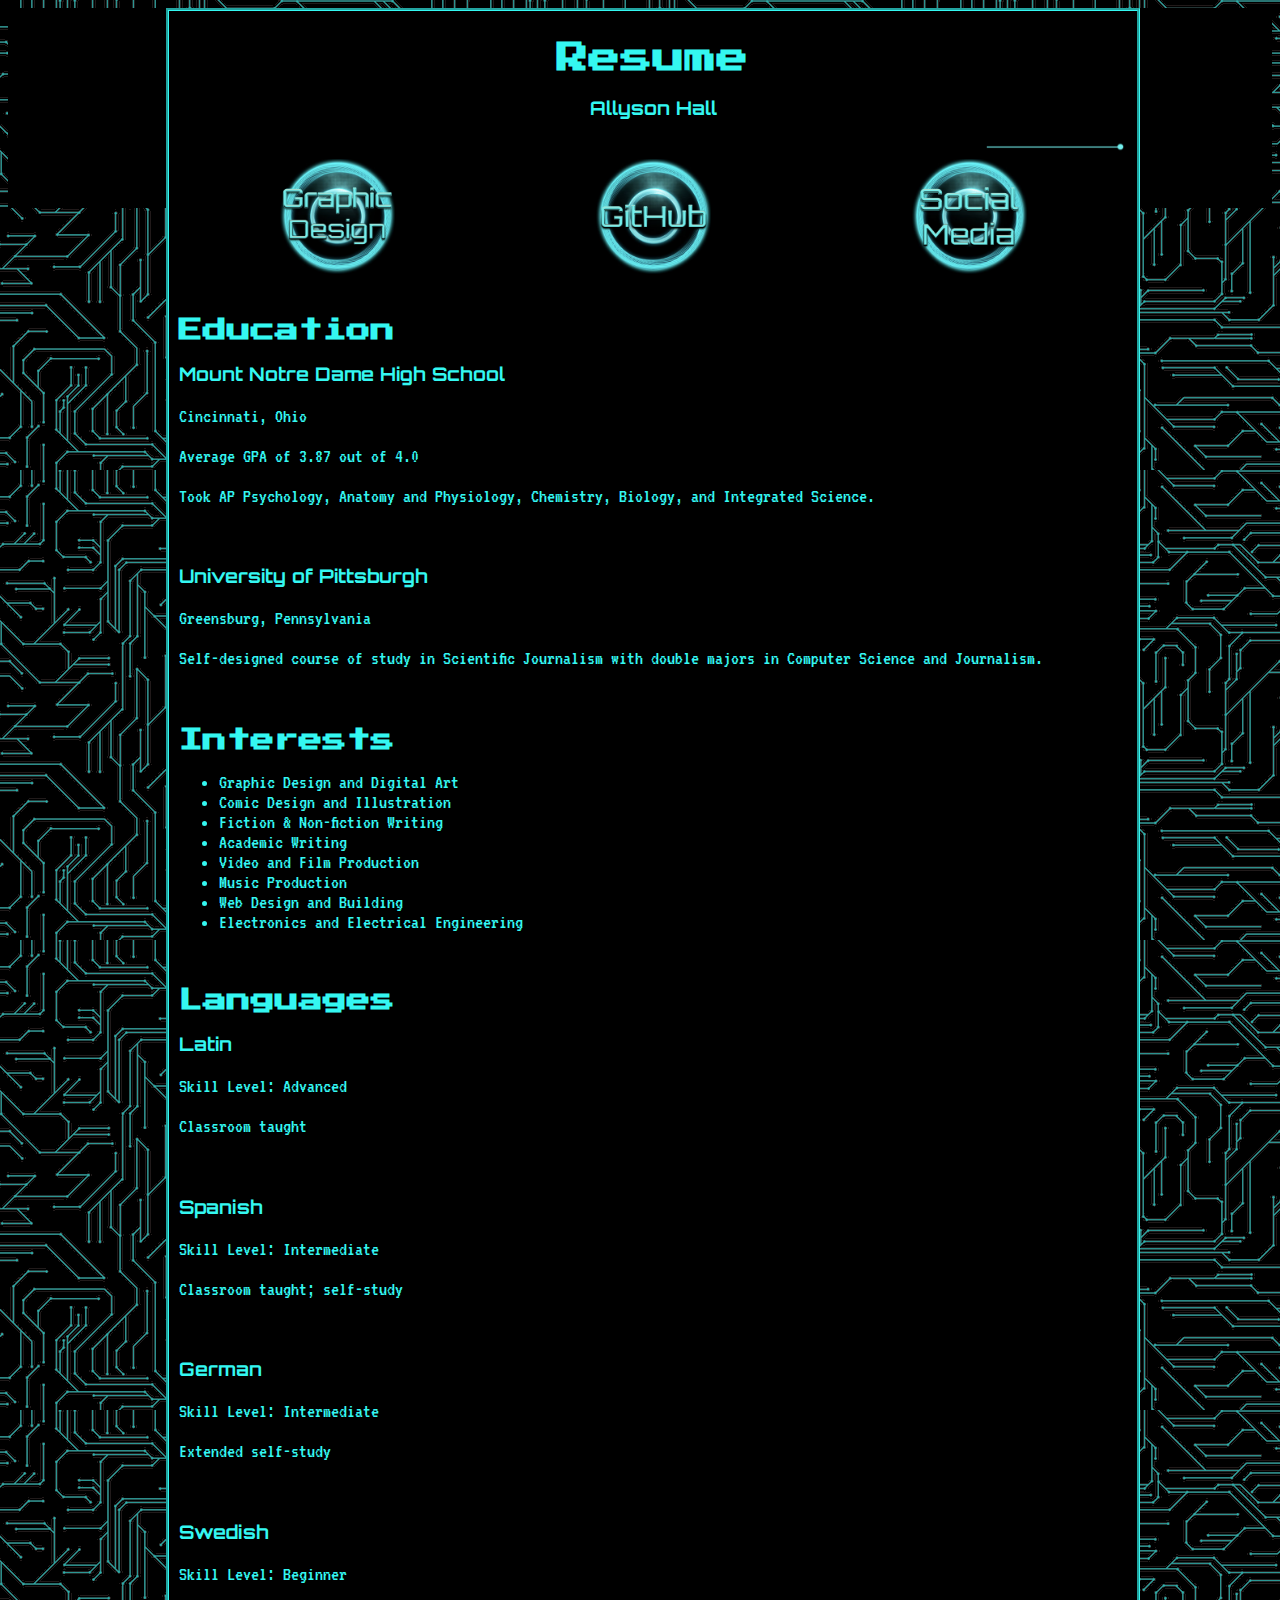
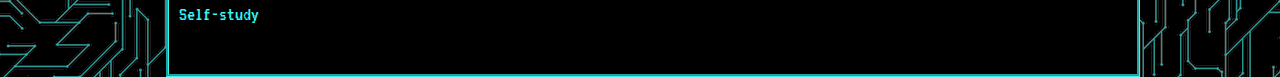
==== WebsiteFiles/resume.html @ 41bd2183 "." ====
<!DOCTYPE html>
<html xmlns="http://www.w3.org/1999/xhtml">
    <head>
        <link rel="stylesheet" type="text/css" href="resume.css" />
        <title>RESUME</title>
        <meta charset="UTF-8" />
        <meta name="viewport" content="width=device-width, initial-scale=1.0" />
        <link rel="stylesheet" type="text/css" href="explain.css" />
    </head>
    <body>
        <div class="container">
            <div class="box">
                <div style="color:#34f7f1" id="header">
                    <h1>Resume</h1>
                    <h3 style="text-align: center;">Allyson Hall</h3>
                </div>
                <img id="spacer" src="spaceranim.gif" />
                <div class="flex-container">
                    <a class="icon" href="http://behance.net/afh19"><img class="discicon" src="resgd.png" /></a>
                    <a class="icon" href="http://github.com/quantum-satire"><img class="discicon" src="resgithub.png"
                         /></a>
                    <a class="icon" href="http://facebook.com/ahall4397"><img class="discicon" src="ressm.png" /></a>
                </div>
                <br />
                <div style="color:#34f7f1">
                    <h2>Education</h2>
                    <h3>Mount Notre Dame High School</h3>
                    <p class="custom">Cincinnati, Ohio</p>
                    <p class="custom">Average GPA of 3.87 out of 4.0</p>
                    <p class="custom">Took AP Psychology, Anatomy and Physiology, Chemistry,
                        Biology, and Integrated Science.</p>
                    <br />
                    <h3>University of Pittsburgh</h3>
                    <p class="custom">Greensburg, Pennsylvania</p>
                    <p class="custom">Self-designed course of study in Scientific Journalism with
                        double majors in Computer Science and Journalism.</p>
                </div>
                <br />
                <div style="color:#34f7f1">
                    <h2>Interests</h2>
                    <ul class="custom">
                        <li>Graphic Design and Digital Art</li>
                        <li>Comic Design and Illustration</li>
                        <li>Fiction &amp; Non-fiction Writing</li>
                        <li>Academic Writing</li>
                        <li>Video and Film Production</li>
                        <li>Music Production</li>
                        <li>Web Design and Building</li>
                        <li>Electronics and Electrical Engineering</li>
                    </ul>
                </div>
                <br />
                <div style="color:#34f7f1">
                    <h2>Languages</h2>
                    <h3>Latin</h3>
                    <p class="custom">Skill Level: Advanced</p>
                    <p class="custom">Classroom taught</p>
                    <br />
                    <h3>Spanish</h3>
                    <p class="custom">Skill Level: Intermediate</p>
                    <p class="custom">Classroom taught; self-study</p>
                    <br />
                    <h3>German</h3>
                    <p class="custom">Skill Level: Intermediate</p>
                    <p class="custom">Extended self-study</p>
                    <br />
                    <h3>Swedish</h3>
                    <p class="custom">Skill Level: Beginner</p>
                    <p class="custom">Self-study</p>
                    <br />
                </div>
            </div>
        </div>
    </body>
</html>
---- WebsiteFiles/resume.css ----
@import url('https://fonts.googleapis.com/css?family=Orbitron|VT323|Press+Start+2P');

.custom{
    font-family: 'VT323', monospace;
}

html{
    background-image: url(repeatbg.png);
    background-repeat: repeat;
}
div.box{
    border: solid 3px #34f7f1;
    border-style: groove;
    width: 100%;
    background-color: black;
    padding: 10px;
    margin: auto;
}
.container{
    width: 75%;
    height: 200px;
    margin: auto;
}
#header{
    width: 100%;
}
body{
    background-color: black;
    font-family: 'Orbitron', sans-serif;
}
h1{
    text-align: center;
    font-family: 'Press Start 2P', cursive;
}
h2{
    text-align: left;
    font-family: 'Press Start 2P', cursive;
}
h3{
    font-family: 'Orbitron', sans-serif;
    text-align: left;
}
p{
    font-family: 'Orbitron', monospace;
    text-align: left;
    font-size: 20px;
}
li{
    font-size: 20px;
}
.flex-container{
    display: flex;
    justify-content: space-around;
    align-items: flex-start;
    flex-direction: row;
}
img.discicon{
    justify-content: center;
    width: 115px;
    height: 115px;
}
#spacer{
    width: 100%;
}
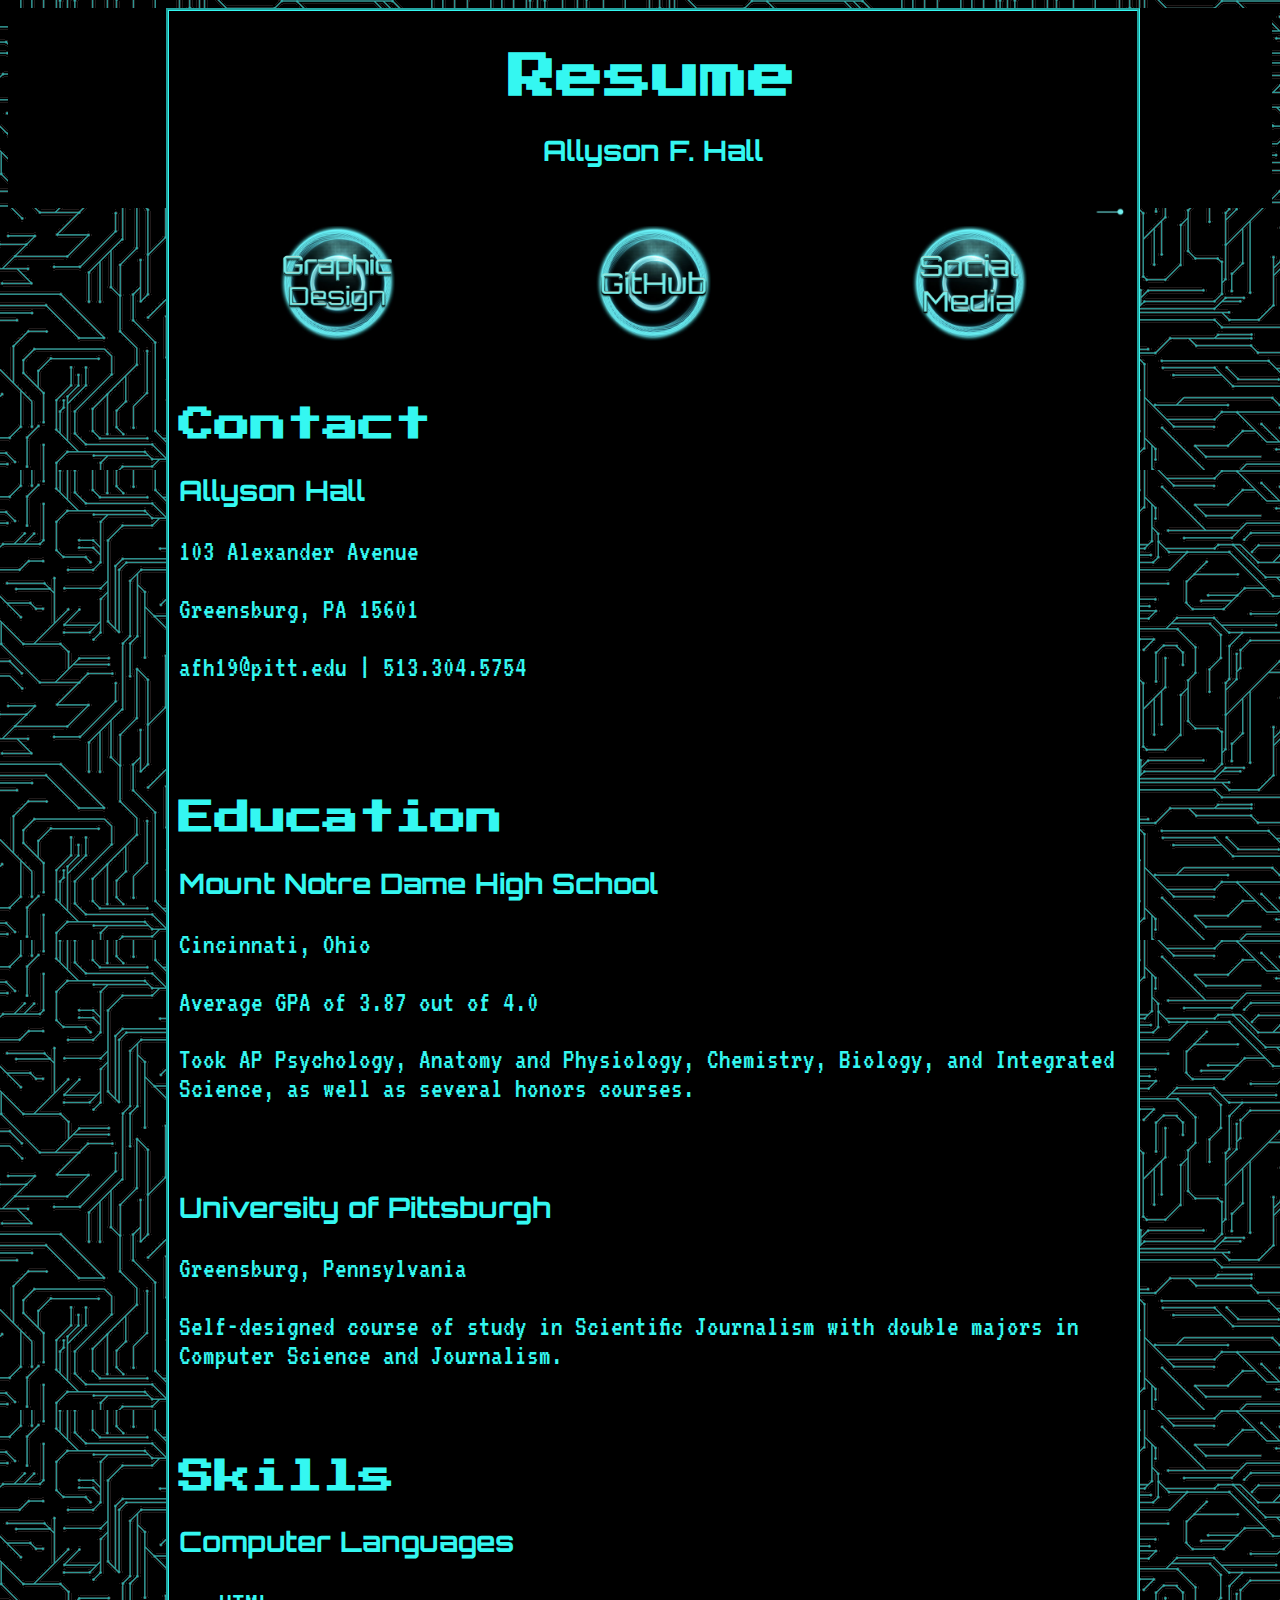
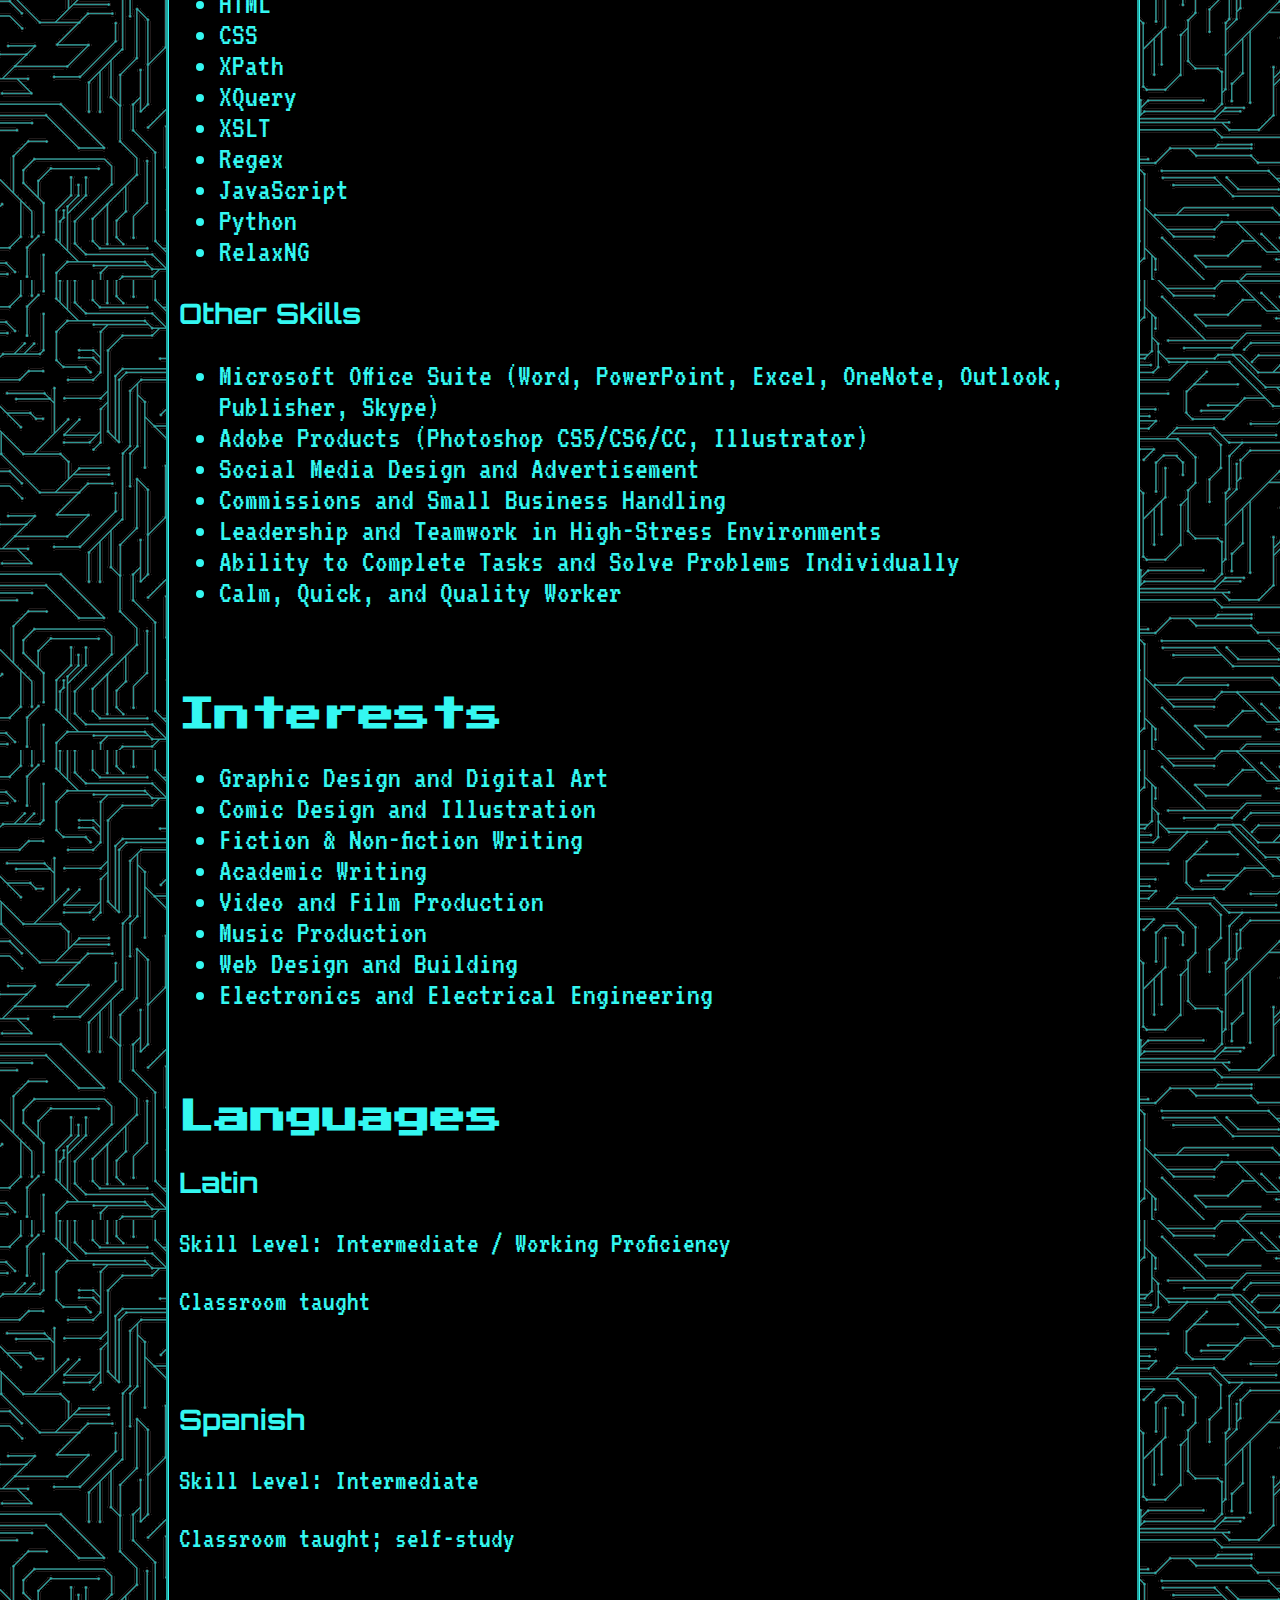
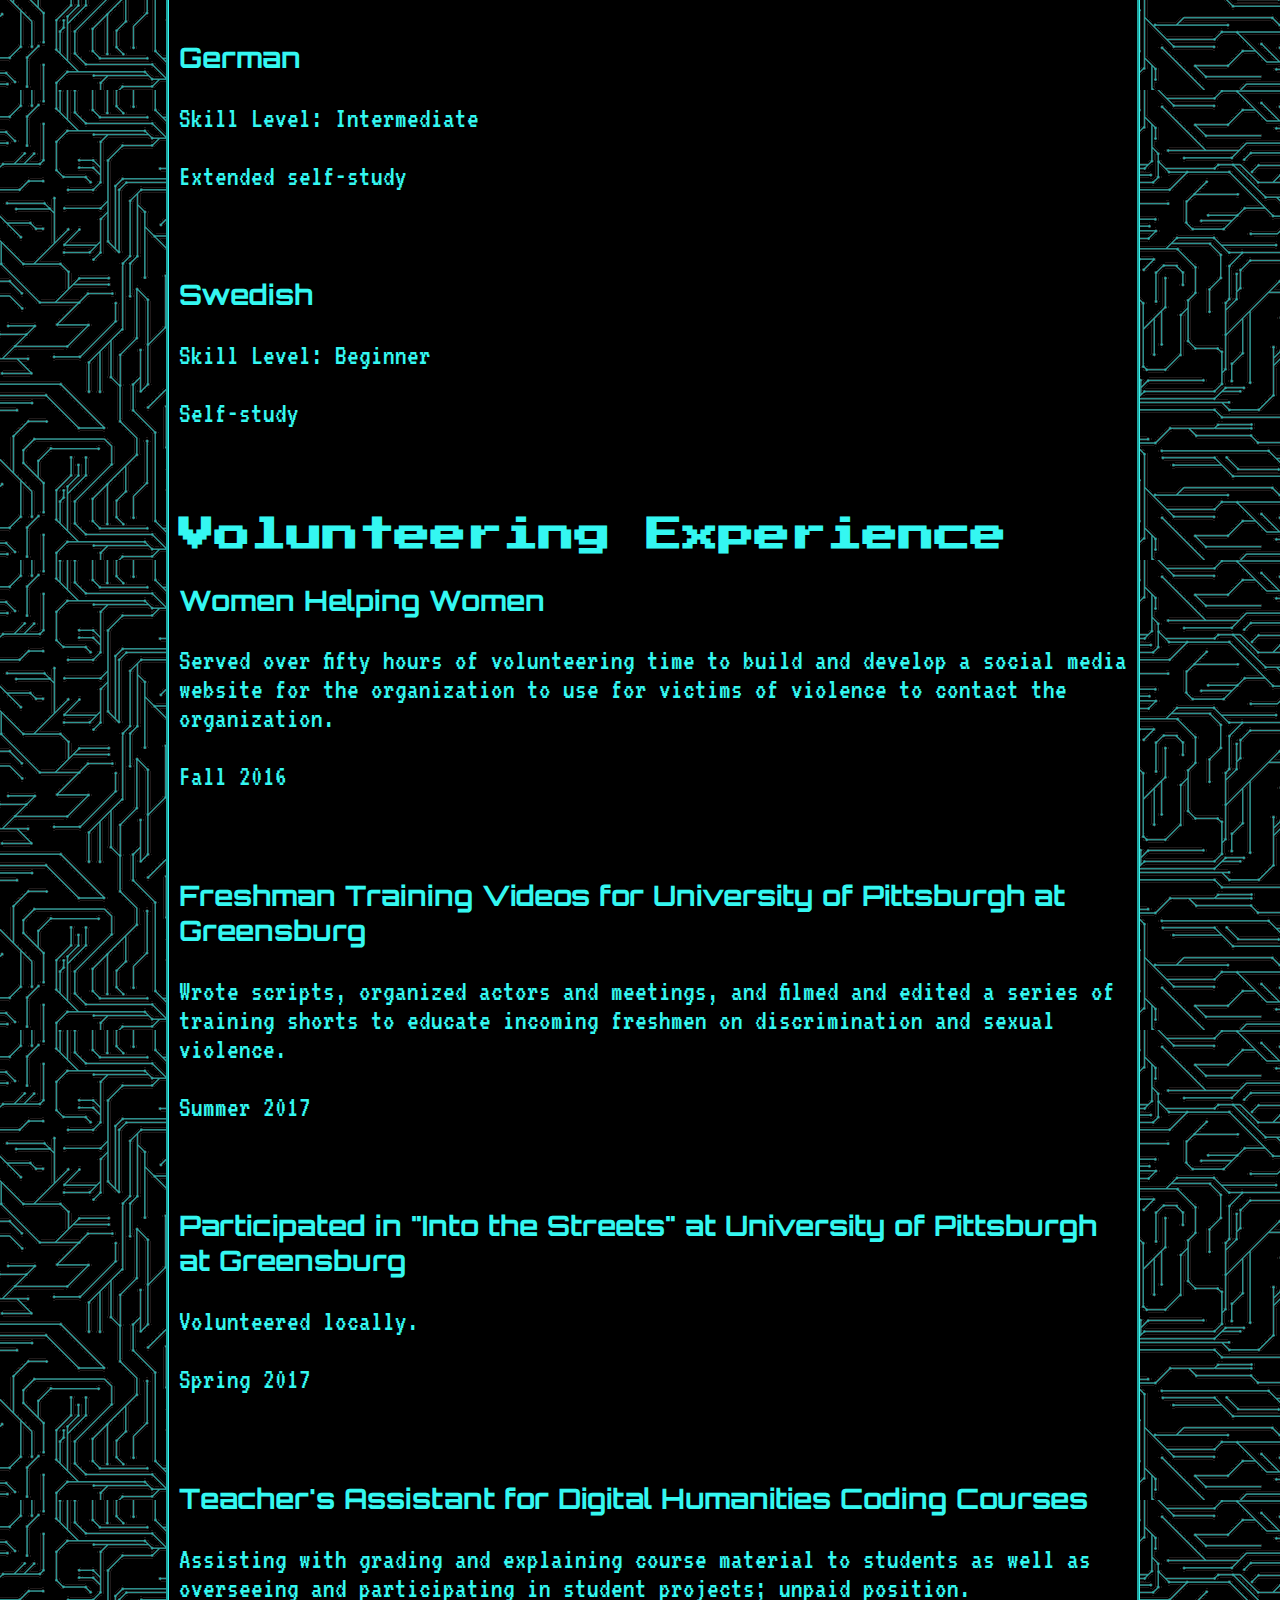
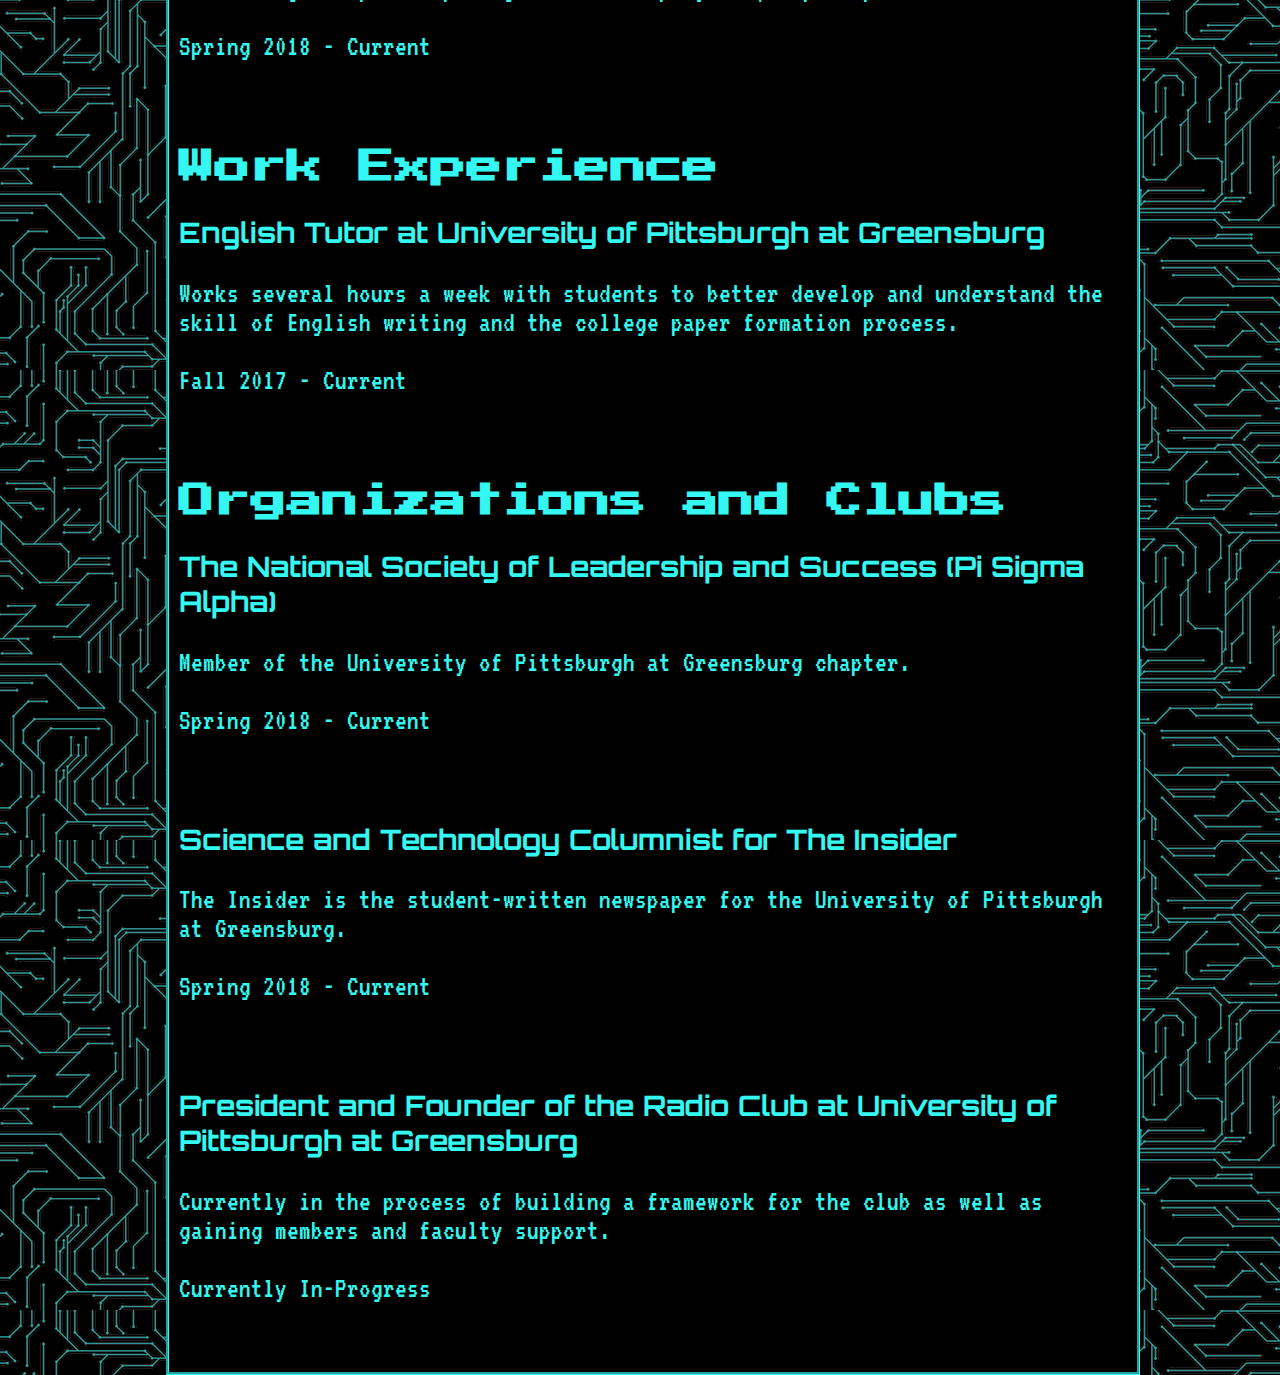
==== commit 5b1c80ae: "Adding files" ====
--- a/WebsiteFiles/resume.html
+++ b/WebsiteFiles/resume.html
@@ -12,14 +12,25 @@
             <div class="box">
                 <div style="color:#34f7f1" id="header">
                     <h1>Resume</h1>
-                    <h3 style="text-align: center;">Allyson Hall</h3>
+                    <h3 style="text-align: center;">Allyson F. Hall</h3>
                 </div>
                 <img id="spacer" src="spaceranim.gif" />
                 <div class="flex-container">
-                    <a class="icon" href="http://behance.net/afh19"><img class="discicon" src="resgd.png" /></a>
-                    <a class="icon" href="http://github.com/quantum-satire"><img class="discicon" src="resgithub.png"
-                         /></a>
-                    <a class="icon" href="http://facebook.com/ahall4397"><img class="discicon" src="ressm.png" /></a>
+                    <a class="icon" href=""><img class="discicon"
+                            src="resgd.png" /></a>
+                    <a class="icon" href="http://github.com/quantum-satire"><img class="discicon"
+                            src="resgithub.png" /></a>
+                    <a class="icon" href="https://www.facebook.com/ahall4397"><img class="discicon"
+                            src="ressm.png" /></a>
+                </div>
+                <br />
+                <div style="color:#34f7f1">
+                    <h2>Contact</h2>
+                    <h3>Allyson Hall</h3>
+                    <p class="custom">103 Alexander Avenue</p>
+                    <p class="custom">Greensburg, PA 15601</p>
+                    <p class="custom">afh19@pitt.edu | 513.304.5754</p>
+                    <br />
                 </div>
                 <br />
                 <div style="color:#34f7f1">
@@ -28,12 +39,39 @@
                     <p class="custom">Cincinnati, Ohio</p>
                     <p class="custom">Average GPA of 3.87 out of 4.0</p>
                     <p class="custom">Took AP Psychology, Anatomy and Physiology, Chemistry,
-                        Biology, and Integrated Science.</p>
+                        Biology, and Integrated Science, as well as several honors courses.</p>
                     <br />
                     <h3>University of Pittsburgh</h3>
                     <p class="custom">Greensburg, Pennsylvania</p>
                     <p class="custom">Self-designed course of study in Scientific Journalism with
                         double majors in Computer Science and Journalism.</p>
+                </div>
+                <br />
+                <div style="color:#34f7f1">
+                    <h2>Skills</h2>
+                    <h3>Computer Languages</h3>
+                    <ul class="custom">
+                        <li>HTML</li>
+                        <li>CSS</li>
+                        <li>XPath</li>
+                        <li>XQuery</li>
+                        <li>XSLT</li>
+                        <li>Regex</li>
+                        <li>JavaScript</li>
+                        <li>Python</li>
+                        <li>RelaxNG</li>
+                    </ul>
+                    <h3>Other Skills</h3>
+                    <ul class="custom">
+                        <li>Microsoft Office Suite (Word, PowerPoint, Excel, OneNote, Outlook,
+                            Publisher, Skype)</li>
+                        <li>Adobe Products (Photoshop CS5/CS6/CC, Illustrator)</li>
+                        <li>Social Media Design and Advertisement</li>
+                        <li>Commissions and Small Business Handling</li>
+                        <li>Leadership and Teamwork in High-Stress Environments</li>
+                        <li>Ability to Complete Tasks and Solve Problems Individually</li>
+                        <li>Calm, Quick, and Quality Worker</li>
+                    </ul>
                 </div>
                 <br />
                 <div style="color:#34f7f1">
@@ -53,7 +91,7 @@
                 <div style="color:#34f7f1">
                     <h2>Languages</h2>
                     <h3>Latin</h3>
-                    <p class="custom">Skill Level: Advanced</p>
+                    <p class="custom">Skill Level: Intermediate / Working Proficiency</p>
                     <p class="custom">Classroom taught</p>
                     <br />
                     <h3>Spanish</h3>
@@ -69,6 +107,60 @@
                     <p class="custom">Self-study</p>
                     <br />
                 </div>
+                <div style="color:#34f7f1">
+                    <h2>Volunteering Experience</h2>
+                    <h3>Women Helping Women</h3>
+                    <p class="custom">Served over fifty hours of volunteering time to build and
+                        develop a social media website for the organization to use for victims of
+                        violence to contact the organization.</p>
+                    <p class="custom">Fall 2016</p>
+                    <br />
+                    <h3>Freshman Training Videos for University of Pittsburgh at Greensburg</h3>
+                    <p class="custom">Wrote scripts, organized actors and meetings, and filmed and
+                        edited a series of training shorts to educate incoming freshmen on
+                        discrimination and sexual violence.</p>
+                    <p class="custom">Summer 2017</p>
+                    <br />
+                    <h3>Participated in "Into the Streets" at University of Pittsburgh at
+                        Greensburg</h3>
+                    <p class="custom">Volunteered locally.</p>
+                    <p class="custom">Spring 2017</p>
+                    <br />
+                    <h3>Teacher's Assistant for Digital Humanities Coding Courses</h3>
+                    <p class="custom">Assisting with grading and explaining course material to
+                        students as well as overseeing and participating in student projects; unpaid
+                        position.</p>
+                    <p class="custom">Spring 2018 - Current</p>
+                    <br />
+                </div>
+                <div style="color:#34f7f1">
+                    <h2>Work Experience</h2>
+                    <h3>English Tutor at University of Pittsburgh at Greensburg</h3>
+                    <p class="custom">Works several hours a week with students to better develop and
+                        understand the skill of English writing and the college paper formation
+                        process.</p>
+                    <p class="custom">Fall 2017 - Current</p>
+                    <br />
+                </div>
+                <div style="color:#34f7f1">
+                    <h2>Organizations and Clubs</h2>
+                    <h3>The National Society of Leadership and Success (Pi Sigma Alpha)</h3>
+                    <p class="custom">Member of the University of Pittsburgh at Greensburg
+                        chapter.</p>
+                    <p class="custom">Spring 2018 - Current</p>
+                    <br />
+                    <h3>Science and Technology Columnist for The Insider</h3>
+                    <p class="custom">The Insider is the student-written newspaper for the
+                        University of Pittsburgh at Greensburg.</p>
+                    <p class="custom">Spring 2018 - Current</p>
+                    <br />
+                    <h3>President and Founder of the Radio Club at University of Pittsburgh at
+                        Greensburg</h3>
+                    <p class="custom">Currently in the process of building a framework for the club
+                        as well as gaining members and faculty support.</p>
+                    <p class="custom">Currently In-Progress</p>
+                    <br />
+                </div>
             </div>
         </div>
     </body>
--- a/WebsiteFiles/resume.css
+++ b/WebsiteFiles/resume.css
@@ -1,7 +1,11 @@
 @import url('https://fonts.googleapis.com/css?family=Orbitron|VT323|Press+Start+2P');
+html{
+    font-size: 150%;
+}
 
 .custom{
     font-family: 'VT323', monospace;
+    font-size: 120%;
 }
 
 html{
@@ -46,7 +50,7 @@
     font-size: 20px;
 }
 li{
-    font-size: 20px;
+    font-size: 110%;
 }
 .flex-container{
     display: flex;
